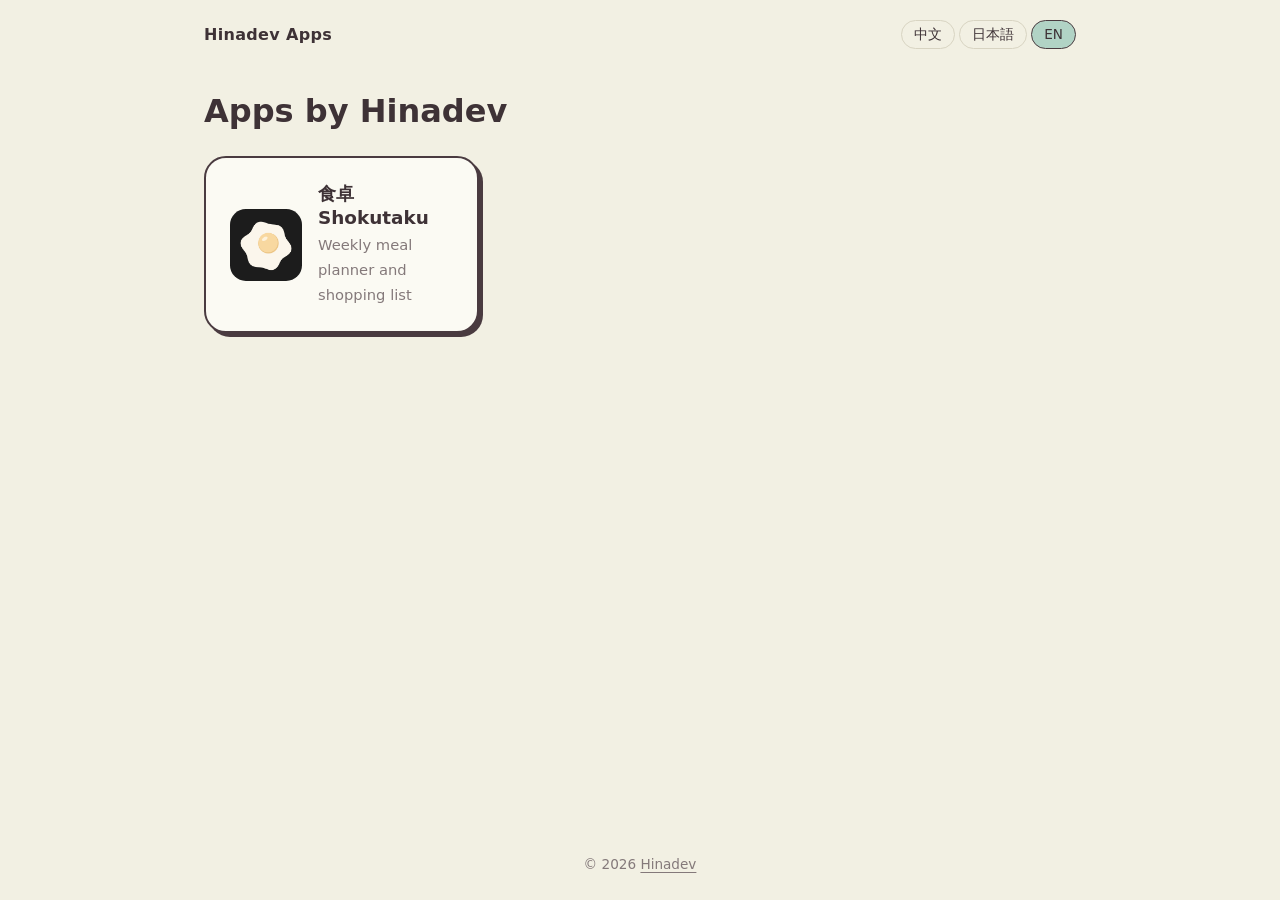
==== public/index.html @ 053adbc2 "Serve from a Cloudflare Worker instead of GitHub Pages Move the site into public/ and deploy it as s" ====
<!doctype html>
<html lang="en">
<head>
  <meta charset="utf-8">
  <meta name="viewport" content="width=device-width, initial-scale=1">
  <title>Hinadev Apps</title>
  <meta name="title-zh-Hant" content="Hinadev Apps｜日名開発的 App">
  <meta name="title-ja" content="Hinadev Apps｜日名開発のアプリ">
  <meta name="title-en" content="Hinadev Apps">
  <meta name="description" content="Apps made by Hinadev (日名開発).">
  <link rel="stylesheet" href="/assets/site.css">
  <script src="/assets/lang.js"></script>
</head>
<body>
  <header class="top">
    <a class="brand" href="/">Hinadev Apps</a>
    <div class="langs">
      <button data-set-lang="zh-Hant">中文</button>
      <button data-set-lang="ja">日本語</button>
      <button data-set-lang="en">EN</button>
    </div>
  </header>

  <main>
    <h1 lang="zh-Hant">日名開発的 App</h1>
    <h1 lang="ja">日名開発のアプリ</h1>
    <h1 lang="en">Apps by Hinadev</h1>

    <div class="apps">
      <a class="card app-card" href="/shokutaku/">
        <img src="/shokutaku/img/icon.png" alt="">
        <div>
          <h2>食卓 Shokutaku</h2>
          <p lang="zh-Hant">每週菜單與採購清單</p>
          <p lang="ja">献立と買い物リスト</p>
          <p lang="en">Weekly meal planner and shopping list</p>
        </div>
      </a>
    </div>
  </main>

  <footer>© 2026 <a href="https://hinadev.com">Hinadev</a></footer>
</body>
</html>
---- assets/site.css ----
:root {
  --paper: #f2f0e3;
  --surface: #fbfaf3;
  --ink: #3e3236;
  --muted: #84797a;
  --line: #d8d4c2;
  --frame: #4a3b40;
  --accent: #b1d3c5;
  --butter: #eadb80;
  font-family: ui-rounded, "SF Pro Rounded", "Hiragino Maru Gothic ProN", "Yuanti TC", "PingFang TC", system-ui, sans-serif;
  color: var(--ink);
  background: var(--paper);
  line-height: 1.7;
  -webkit-text-size-adjust: 100%;
}

@media (prefers-color-scheme: dark) {
  :root {
    --paper: #23283a;
    --surface: #2d3347;
    --ink: #ede6da;
    --muted: #a7a3ae;
    --line: #444b61;
    --frame: #e9e1d2;
    --accent: #8db6a6;
    --butter: #cdbe63;
  }
}

* { box-sizing: border-box; }
body { margin: 0; min-height: 100vh; display: flex; flex-direction: column; }
main { flex: 1; width: 100%; max-width: 920px; margin: 0 auto; padding: 0 24px 64px; }
a { color: inherit; text-decoration-color: var(--muted); text-underline-offset: 3px; }
img { max-width: 100%; display: block; }
h1, h2, h3 { line-height: 1.3; }

/* Language: only the block matching <html data-lang> shows. */
[data-lang="zh-Hant"] [lang]:not([lang="zh-Hant"]):not(html),
[data-lang="ja"] [lang]:not([lang="ja"]):not(html),
[data-lang="en"] [lang]:not([lang="en"]):not(html) { display: none !important; }

.top { display: flex; align-items: center; justify-content: space-between; gap: 16px; max-width: 920px; width: 100%; margin: 0 auto; padding: 20px 24px; }
.brand { font-weight: 700; text-decoration: none; letter-spacing: 0.02em; }
.langs { display: flex; gap: 4px; }
.langs button {
  font: inherit; font-size: 0.85rem; color: var(--ink); background: transparent; cursor: pointer;
  border: 1.5px solid var(--line); border-radius: 999px; padding: 2px 12px;
}
.langs button[aria-pressed="true"] { background: var(--accent); border-color: var(--frame); color: #3e3236; }

.card {
  background: var(--surface); border: 2px solid var(--frame); border-radius: 22px;
  box-shadow: 4px 4px 0 var(--frame); padding: 24px;
}

/* Apps index */
.apps { display: grid; grid-template-columns: repeat(auto-fill, minmax(260px, 1fr)); gap: 24px; margin-top: 24px; }
.app-card { display: flex; gap: 16px; align-items: center; text-decoration: none; transition: transform 0.15s; }
.app-card:hover { transform: translate(-2px, -2px); box-shadow: 6px 6px 0 var(--frame); }
.app-card img { width: 72px; height: 72px; border-radius: 22%; }
.app-card h2 { margin: 0; font-size: 1.15rem; }
.app-card p { margin: 2px 0 0; color: var(--muted); font-size: 0.92rem; }

/* App page */
.hero { display: flex; gap: 28px; align-items: center; margin: 24px 0 40px; }
.hero img { width: 120px; height: 120px; border-radius: 22%; border: 2px solid var(--frame); box-shadow: 4px 4px 0 var(--frame); flex: none; }
.hero h1 { margin: 0; font-size: 2rem; }
.hero p { margin: 6px 0 0; color: var(--muted); }
.badge {
  display: inline-block; margin-top: 14px; padding: 8px 18px; border-radius: 999px; font-weight: 700; text-decoration: none;
  background: var(--frame); color: var(--paper);
}
.badge.soon { background: transparent; color: var(--ink); border: 2px dashed var(--line); font-weight: 500; }

.shots { display: flex; gap: 16px; overflow-x: auto; padding: 4px 4px 16px; scroll-snap-type: x mandatory; }
.shots img { width: 220px; flex: none; border-radius: 18px; border: 2px solid var(--frame); scroll-snap-align: start; }

.features { display: grid; grid-template-columns: repeat(auto-fill, minmax(260px, 1fr)); gap: 20px; margin: 40px 0; }
.features h3 { margin: 0 0 6px; font-size: 1.05rem; }
.features p { margin: 0; color: var(--muted); font-size: 0.95rem; }

.links { display: flex; flex-wrap: wrap; gap: 12px 24px; margin-top: 32px; }

.doc h1 { font-size: 1.7rem; margin: 24px 0 4px; }
.doc .date { color: var(--muted); margin: 0 0 24px; }
.doc h2 { font-size: 1.15rem; margin-top: 28px; }
.doc ul { padding-left: 1.3em; }

footer { color: var(--muted); font-size: 0.85rem; text-align: center; padding: 24px; }

@media (max-width: 560px) {
  .hero { flex-direction: column; align-items: flex-start; gap: 18px; }
  .hero h1 { font-size: 1.6rem; }
  .shots img { width: 180px; }
}
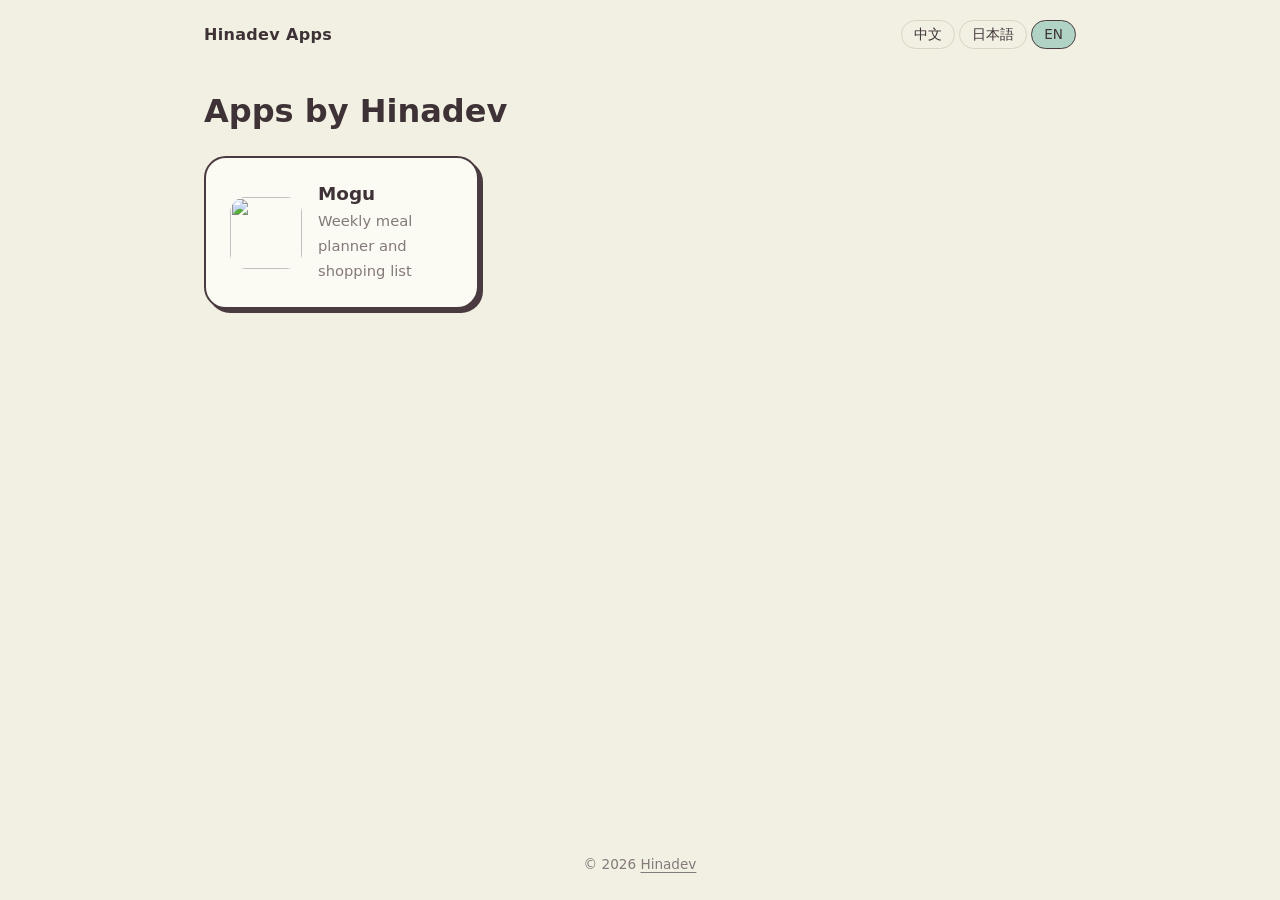
==== commit 6caa622a: "Rename Shokutaku to Mogu Move the app's pages to /mogu and redirect /shokutaku there.  Co-Authored-B" ====
--- a/public/index.html
+++ b/public/index.html
@@ -27,10 +27,12 @@
     <h1 lang="en">Apps by Hinadev</h1>
 
     <div class="apps">
-      <a class="card app-card" href="/shokutaku/">
-        <img src="/shokutaku/img/icon.png" alt="">
+      <a class="card app-card" href="/mogu/">
+        <img src="/mogu/img/icon.png" alt="">
         <div>
-          <h2>食卓 Shokutaku</h2>
+          <h2 lang="ja">モグ Mogu</h2>
+          <h2 lang="zh-Hant">Mogu</h2>
+          <h2 lang="en">Mogu</h2>
           <p lang="zh-Hant">每週菜單與採購清單</p>
           <p lang="ja">献立と買い物リスト</p>
           <p lang="en">Weekly meal planner and shopping list</p>
